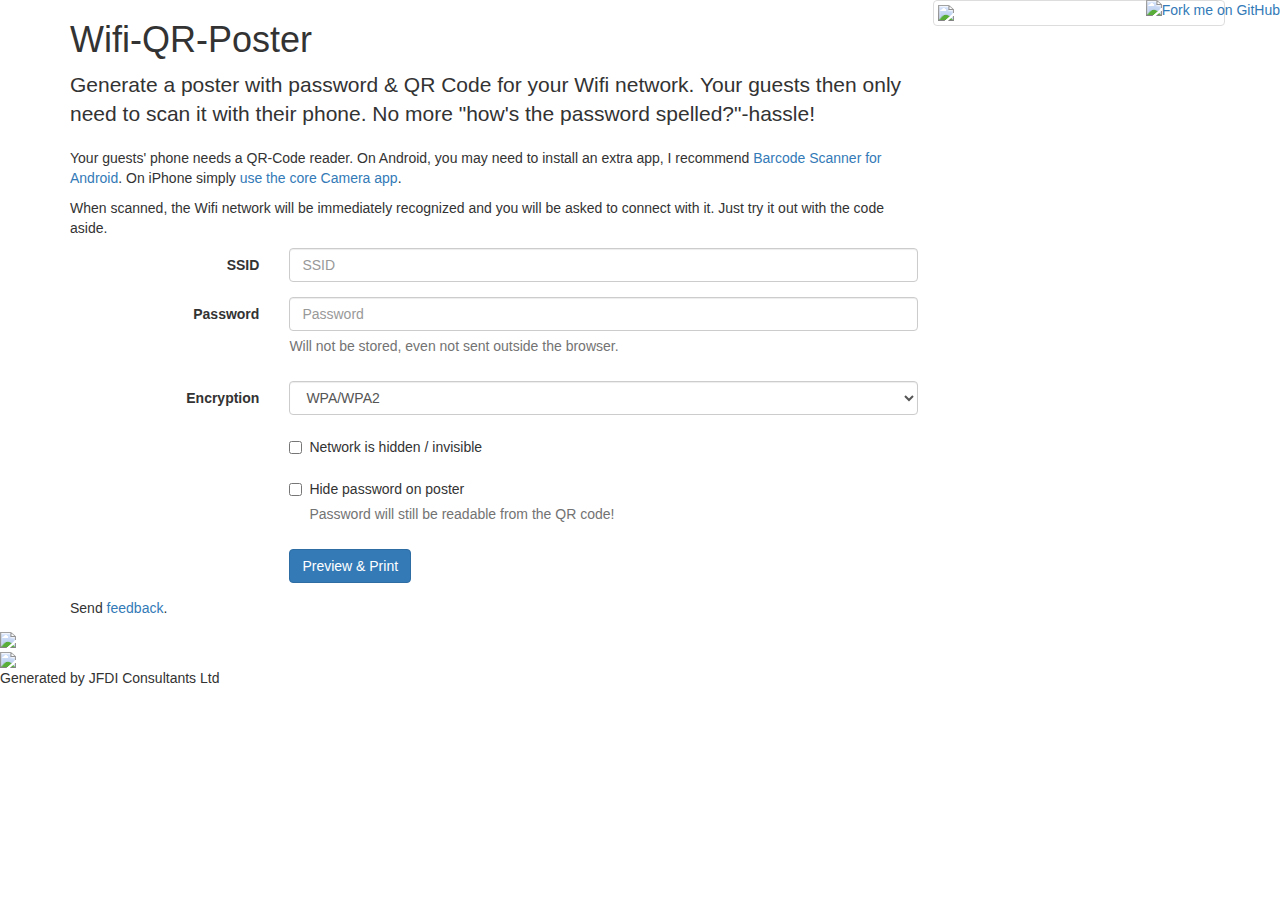
==== index.html @ c592f39c "Find the title hunt" ====
<!DOCTYPE html>
<html lang="en">
  <head>
    <meta charset="utf-8">
    <meta name="viewport" content="width=device-width, initial-scale=1.0">
    <title>Wifi-QR-Poster |> Generate a poster with password & QR Code for your Wifi network</title>
    <meta property="og:image" content="img/example.png">

    <link rel="stylesheet" type="text/css" href="css/screen.css" media="screen"/>
    <link rel="stylesheet" type="text/css" href="css/print.css" media="print"/>

    <!-- Latest compiled and minified CSS -->
    <link rel="stylesheet" href="https://maxcdn.bootstrapcdn.com/bootstrap/3.3.7/css/bootstrap.min.css" integrity="sha384-BVYiiSIFeK1dGmJRAkycuHAHRg32OmUcww7on3RYdg4Va+PmSTsz/K68vbdEjh4u" crossorigin="anonymous">

    <!-- jQuery (necessary for Bootstrap's JavaScript plugins) -->
    <script src="https://ajax.googleapis.com/ajax/libs/jquery/1.12.4/jquery.min.js"></script>

    <!-- Latest compiled and minified JavaScript -->
    <script src="https://maxcdn.bootstrapcdn.com/bootstrap/3.3.7/js/bootstrap.min.js" integrity="sha384-Tc5IQib027qvyjSMfHjOMaLkfuWVxZxUPnCJA7l2mCWNIpG9mGCD8wGNIcPD7Txa" crossorigin="anonymous"></script>

    <!-- jQuery (necessary for Bootstrap's JavaScript plugins) -->
    <script src="https://cdnjs.cloudflare.com/ajax/libs/jquery.qrcode/1.0/jquery.qrcode.min.js"></script>

    <script src="js/index.js"></script>

  </head>
  <body>


    <div class="container hidden-print">

<a href="https://github.com/phatforge/wifi-qr-poster"><img style="position: absolute; top: 0; right: 0; border: 0; z-index: 999;" src="https://camo.githubusercontent.com/365986a132ccd6a44c23a9169022c0b5c890c387/68747470733a2f2f73332e616d617a6f6e6177732e636f6d2f6769746875622f726962626f6e732f666f726b6d655f72696768745f7265645f6161303030302e706e67" alt="Fork me on GitHub" data-canonical-src="https://s3.amazonaws.com/github/ribbons/forkme_right_red_aa0000.png"></a>

      <div class="row">

        <div class="col-sm-9">
          <h1>Wifi-QR-Poster</h1>
          <p class="lead">Generate a poster with password & QR Code for your Wifi network. Your guests then only need to scan it with their phone. No more "how's the password spelled?"-hassle!</p>

          <p>Your guests' phone needs a QR-Code reader. On Android, you may need to install an extra app, I recommend <a href="https://play.google.com/store/apps/details?id=com.google.zxing.client.android">Barcode Scanner for Android</a>. On iPhone simply <a href="https://mashtips.com/share-wifi-network-with-qr-code/">use the core Camera app</a>.</p>
          <p>When scanned, the Wifi network will be immediately recognized and you will be asked to connect with it. Just try it out with the code aside.</p>

        <form class="form-horizontal"  >
          <div class="form-group">
            <label class="col-xs-3 control-label" for="ssid">SSID</label>
            <div class="col-xs-9">
              <input type="text" class="form-control" id="ssid" placeholder="SSID"/>
            </div>
          </div>
          <div class="form-group">
            <label class="col-xs-3 control-label" for="key">Password</label>
            <div class="col-xs-9">
              <input type="text" class="form-control" id="key" placeholder="Password" />
              <span class="help-block">Will not be stored, even not sent outside the browser.</span>
            </div>
          </div>
          <div class="form-group">
            <label class="col-xs-3 control-label" for="encryption">Encryption</label>
            <div class="col-xs-9">
              <select class="form-control" id="encryption">
                <option value="WPA">WPA/WPA2</option>
                <option>nopass</option>
              </select>
            </div>
          </div>
          <div class="form-group">
            <div class="col-xs-offset-3 col-xs-9">
              <div class="checkbox">
                <label>
                  <input type="checkbox" id="hidden"> Network is hidden / invisible
                </label>
              </div>
            </div>
          </div>
          <div class="form-group">
            <div class="col-xs-offset-3 col-xs-9">
              <div class="checkbox">
                <label>
                  <input type="checkbox" id="hide-key"> Hide password on poster
                  <span class="help-block">Password will still be readable from the QR code!</span>
                </label>
              </div>
            </div>
          </div>
          <div class="form-group">
            <div class="col-xs-offset-3 col-xs-9">
              <button type="button" class="btn btn-primary" onclick="generate();">Preview &amp; Print</button>
            </div>
          </div>
        </form>
        </div>

        <div class="example thumbnail col-sm-3"><img src="img/example.png"></div>

      </div>

      <footer class="footer">
        <p>Send <a href="https://jaehnig.org/#contact">feedback</a>.</p>
      </footer>
      
    </div><!-- /.container -->

    <div class="print">
      <div class="wifi">
        <img src="img/wifi.svg" />
      </div>
      <div class="ssid"> 
        <span class="text"></span>
      </div>
      <div class="key">
        <span class="img">
          <img src="img/key.svg" /> 
        </span>
        <span class="text"></span>
      </div>
      <div id="qrcode"></div>
      <div class="source">Generated by JFDI Consultants Ltd</div>
    </div>

    <!-- Google Analytics -->
    <script>
      (function(i,s,o,g,r,a,m){i['GoogleAnalyticsObject']=r;i[r]=i[r]||function(){
      (i[r].q=i[r].q||[]).push(arguments)},i[r].l=1*new Date();a=s.createElement(o),
      m=s.getElementsByTagName(o)[0];a.async=1;a.src=g;m.parentNode.insertBefore(a,m)
      })(window,document,'script','https://www.google-analytics.com/analytics.js','ga');

      ga('create', 'UA-92556342-1', 'auto');
      ga('send', 'pageview');

    </script>

  </body>
</html>
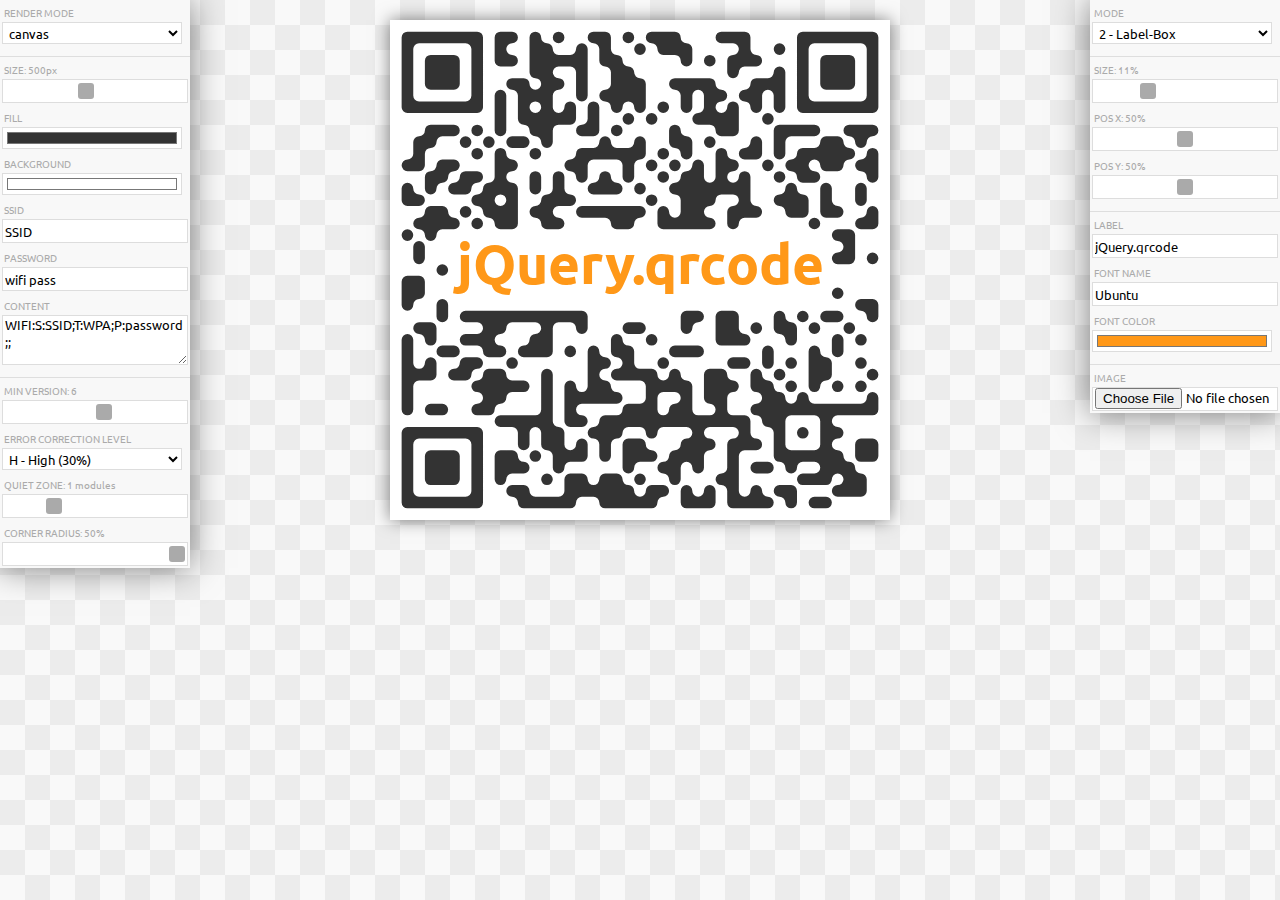
==== commit 45a3eacf: "Replace with alternative and begin a feature merge." ====
--- a/index.html
+++ b/index.html
@@ -1,133 +1,122 @@
 <!DOCTYPE html>
 <html lang="en">
-  <head>
-    <meta charset="utf-8">
-    <meta name="viewport" content="width=device-width, initial-scale=1.0">
-    <title>Wifi-QR-Poster |> Generate a poster with password & QR Code for your Wifi network</title>
-    <meta property="og:image" content="img/example.png">
+<head>
+  <meta charset="utf-8">
+  <meta http-equiv="x-ua-compatible" content="ie=edge">
+  <title>QR Poster Generator</title>
+  <meta name="description" content="QRCode Poster generator">
+  <meta name="viewport" content="width=device-width, initial-scale=1">
 
-    <link rel="stylesheet" type="text/css" href="css/screen.css" media="screen"/>
-    <link rel="stylesheet" type="text/css" href="css/print.css" media="print"/>
+  <link rel="stylesheet" type="text/css" href="css/screen.css" media="screen"/>
+  <link rel="stylesheet" type="text/css" href="css/print.css" media="print"/>
+  <link href="//fonts.googleapis.com/css?family=Ubuntu:300,400,700" rel="stylesheet">
 
-    <!-- Latest compiled and minified CSS -->
-    <link rel="stylesheet" href="https://maxcdn.bootstrapcdn.com/bootstrap/3.3.7/css/bootstrap.min.css" integrity="sha384-BVYiiSIFeK1dGmJRAkycuHAHRg32OmUcww7on3RYdg4Va+PmSTsz/K68vbdEjh4u" crossorigin="anonymous">
-
-    <!-- jQuery (necessary for Bootstrap's JavaScript plugins) -->
-    <script src="https://ajax.googleapis.com/ajax/libs/jquery/1.12.4/jquery.min.js"></script>
-
-    <!-- Latest compiled and minified JavaScript -->
-    <script src="https://maxcdn.bootstrapcdn.com/bootstrap/3.3.7/js/bootstrap.min.js" integrity="sha384-Tc5IQib027qvyjSMfHjOMaLkfuWVxZxUPnCJA7l2mCWNIpG9mGCD8wGNIcPD7Txa" crossorigin="anonymous"></script>
-
-    <!-- jQuery (necessary for Bootstrap's JavaScript plugins) -->
-    <script src="https://cdnjs.cloudflare.com/ajax/libs/jquery.qrcode/1.0/jquery.qrcode.min.js"></script>
-
-    <script src="js/index.js"></script>
-
-  </head>
-  <body>
-
-
-    <div class="container hidden-print">
-
-<a href="https://github.com/phatforge/wifi-qr-poster"><img style="position: absolute; top: 0; right: 0; border: 0; z-index: 999;" src="https://camo.githubusercontent.com/365986a132ccd6a44c23a9169022c0b5c890c387/68747470733a2f2f73332e616d617a6f6e6177732e636f6d2f6769746875622f726962626f6e732f666f726b6d655f72696768745f7265645f6161303030302e706e67" alt="Fork me on GitHub" data-canonical-src="https://s3.amazonaws.com/github/ribbons/forkme_right_red_aa0000.png"></a>
-
-      <div class="row">
-
-        <div class="col-sm-9">
-          <h1>Wifi-QR-Poster</h1>
-          <p class="lead">Generate a poster with password & QR Code for your Wifi network. Your guests then only need to scan it with their phone. No more "how's the password spelled?"-hassle!</p>
-
-          <p>Your guests' phone needs a QR-Code reader. On Android, you may need to install an extra app, I recommend <a href="https://play.google.com/store/apps/details?id=com.google.zxing.client.android">Barcode Scanner for Android</a>. On iPhone simply <a href="https://mashtips.com/share-wifi-network-with-qr-code/">use the core Camera app</a>.</p>
-          <p>When scanned, the Wifi network will be immediately recognized and you will be asked to connect with it. Just try it out with the code aside.</p>
-
-        <form class="form-horizontal"  >
-          <div class="form-group">
-            <label class="col-xs-3 control-label" for="ssid">SSID</label>
-            <div class="col-xs-9">
-              <input type="text" class="form-control" id="ssid" placeholder="SSID"/>
-            </div>
-          </div>
-          <div class="form-group">
-            <label class="col-xs-3 control-label" for="key">Password</label>
-            <div class="col-xs-9">
-              <input type="text" class="form-control" id="key" placeholder="Password" />
-              <span class="help-block">Will not be stored, even not sent outside the browser.</span>
-            </div>
-          </div>
-          <div class="form-group">
-            <label class="col-xs-3 control-label" for="encryption">Encryption</label>
-            <div class="col-xs-9">
-              <select class="form-control" id="encryption">
-                <option value="WPA">WPA/WPA2</option>
-                <option>nopass</option>
-              </select>
-            </div>
-          </div>
-          <div class="form-group">
-            <div class="col-xs-offset-3 col-xs-9">
-              <div class="checkbox">
-                <label>
-                  <input type="checkbox" id="hidden"> Network is hidden / invisible
-                </label>
-              </div>
-            </div>
-          </div>
-          <div class="form-group">
-            <div class="col-xs-offset-3 col-xs-9">
-              <div class="checkbox">
-                <label>
-                  <input type="checkbox" id="hide-key"> Hide password on poster
-                  <span class="help-block">Password will still be readable from the QR code!</span>
-                </label>
-              </div>
-            </div>
-          </div>
-          <div class="form-group">
-            <div class="col-xs-offset-3 col-xs-9">
-              <button type="button" class="btn btn-primary" onclick="generate();">Preview &amp; Print</button>
-            </div>
-          </div>
-        </form>
-        </div>
-
-        <div class="example thumbnail col-sm-3"><img src="img/example.png"></div>
-
-      </div>
-
-      <footer class="footer">
-        <p>Send <a href="https://jaehnig.org/#contact">feedback</a>.</p>
-      </footer>
-      
-    </div><!-- /.container -->
-
-    <div class="print">
+  <script src="js/jquery.min.js"></script>
+  
+  <script src="js/jquery-qrcode-0.17.0.js"></script>
+  <script src="js/index.js"></script>
+</head>
+<body>
+  <div class="control left">
+    <label for="render">RENDER MODE</label><select id="render">
+      <option value="canvas" selected="selected">
+        canvas
+      </option>
+      <option value="image">
+        image
+      </option>
+      <option value="div">
+        div
+      </option>
+    </select>
+    <hr>
+    <label for="size">SIZE:</label>
+    <input id="size" type="range" value="520" min="100" max="1000" step="50">
+    <label for="fill">FILL</label>
+    <input id="fill" type="color" value="#333333">
+    <label for="background">BACKGROUND</label>
+    <input id="background" type="color" value="#ffffff">
+    <label for="ssid">SSID</label>
+    <input id="ssid" type="text" value="SSID">
+    <label for="key">PASSWORD</label>
+    <input id="key" type="text" value="wifi pass">
+    <label for="text">CONTENT</label>
+    <textarea id="text">WIFI:S:SSID;T:WPA;P:password;;</textarea>
+    <hr>
+    <label for="minversion">MIN VERSION:</label>
+    <input id="minversion" type="range" value="6" min="1" max="10" step="1">
+    <label for="eclevel">ERROR CORRECTION LEVEL</label>
+    <select id="eclevel">
+      <option value="L">
+        L - Low (7%)
+      </option>
+      <option value="M">
+        M - Medium (15%)
+      </option>
+      <option value="Q">
+        Q - Quartile (25%)
+      </option>
+      <option value="H" selected="selected">
+        H - High (30%)
+      </option>
+    </select>
+    <label for="quiet">QUIET ZONE:</label>
+    <input id="quiet" type="range" value="1" min="0" max="4" step="1">
+    <label for="radius">CORNER RADIUS:</label>
+    <input id="radius" type="range" value="50" min="0" max="50" step="10">
+  </div>
+  <div class="control right">
+    <label for="mode">MODE</label>
+    <select id="mode">
+      <option value="0">
+        0 - Normal
+      </option>
+      <option value="1">
+        1 - Label-Strip
+      </option>
+      <option value="2" selected="selected">
+        2 - Label-Box
+      </option>
+      <option value="3">
+        3 - Image-Strip
+      </option>
+      <option value="4">
+        4 - Image-Box
+      </option>
+    </select>
+    <hr>
+    <label for="msize">SIZE:</label>
+    <input id="msize" type="range" value="11" min="0" max="40" step="1">
+    <label for="mposx">POS X:</label>
+    <input id="mposx" type="range" value="50" min="0" max="100" step="1">
+    <label for="mposy">POS Y:</label>
+    <input id="mposy" type="range" value="50" min="0" max="100" step="1">
+    <hr>
+    <label for="label">LABEL</label>
+    <input id="label" type="text" value="jQuery.qrcode">
+    <label for="font">FONT NAME</label>
+    <input id="font" type="text" value="Ubuntu">
+    <label for="fontcolor">FONT COLOR</label>
+    <input id="fontcolor" type="color" value="#ff9818">
+    <hr>
+    <label for="image">IMAGE</label>
+    <input id="image" type="file">
+  </div><img id="img-buffer" src="img/dummy.png">
+  
+  <div class="print">
       <div class="wifi">
         <img src="img/wifi.svg" />
       </div>
-      <div class="ssid"> 
+      <div class="ssid">
         <span class="text"></span>
       </div>
       <div class="key">
         <span class="img">
-          <img src="img/key.svg" /> 
+          <img src="img/key.svg" />
         </span>
         <span class="text"></span>
       </div>
-      <div id="qrcode"></div>
-      <div class="source">Generated by JFDI Consultants Ltd</div>
     </div>
-
-    <!-- Google Analytics -->
-    <script>
-      (function(i,s,o,g,r,a,m){i['GoogleAnalyticsObject']=r;i[r]=i[r]||function(){
-      (i[r].q=i[r].q||[]).push(arguments)},i[r].l=1*new Date();a=s.createElement(o),
-      m=s.getElementsByTagName(o)[0];a.async=1;a.src=g;m.parentNode.insertBefore(a,m)
-      })(window,document,'script','https://www.google-analytics.com/analytics.js','ga');
-
-      ga('create', 'UA-92556342-1', 'auto');
-      ga('send', 'pageview');
-
-    </script>
-
-  </body>
+    <div id="container"></div>
+</body>
 </html>
--- a/css/screen.css
+++ b/css/screen.css
@@ -0,0 +1,98 @@
+body {
+    font-family: 'Ubuntu', 'sans';
+    margin: 0;
+    padding: 0;
+    text-align: center;
+    background: repeat url('/img/back.png');
+}
+
+#banner {
+    display: block;
+    text-decoration: none;
+    color: rgb(29, 119, 194);
+    padding: 12px 0 0;
+    text-align: center;
+}
+
+#banner:hover {
+    color: #333;
+}
+
+#container {
+    display: inline-block;
+    margin: 20px auto;
+    box-shadow: 0 0 16px rgba(0,0,0,0.5);
+}
+
+#container > * {
+    display: block;
+}
+
+.control {
+    position: absolute;
+    background-color: #f8f8f8;
+    top: 0;
+    width: 190px;
+    box-shadow: 0 0 32px rgba(0,0,0,0.5);
+    overflow: hidden;
+    text-align: left;
+}
+
+.control.left {
+    left: 0;
+}
+
+.control.right {
+    right: 0;
+}
+
+hr {
+    margin: 12px 0 0;
+    padding: 0;
+    border: none;
+    height: 1px;
+    background-color: rgba(0,0,0,0.1);
+}
+
+label {
+    font-size: 10px;
+    color: #aaa;
+    padding: 12px 4px 0 4px;
+}
+
+input, textarea, select {
+    font-family: 'Ubuntu', 'sans';
+    display: block;
+    background-color: #fff;
+    margin: 2px;
+    padding: 0 2px;
+    border: 1px solid #ddd;
+    width: 180px;
+    height: 22px;
+}
+
+#text {
+    height: 48px;
+}
+
+#img-buffer {
+    display: none;
+}
+
+input[type='range'] {
+    -webkit-appearance: none;
+    cursor: pointer;
+}
+
+input::-webkit-slider-thumb {
+    -webkit-appearance: none;
+    width: 16px;
+    height: 16px;
+    border-radius: 3px;
+    background-image: -webkit-gradient(linear, left top, left bottom, color-stop(0, #aaa), color-stop(1, #aaa));
+}
+
+
+.print {
+  display: none;
+}
--- a/css/print.css
+++ b/css/print.css
@@ -0,0 +1,54 @@
+@page { margin: 0; }
+body  { margin: 1.6cm; }
+.print .wifi {
+  text-align: center;
+}
+.print .wifi img {
+  width: 3cm;
+}
+.print .ssid {
+  text-align: center;
+  font-size: 70px;
+  font-weight: bold;
+}
+.print .key {
+  text-align: center;
+  font-size: 50px;
+}
+.print .key img {
+  text-align:center;
+  height: 1.5cm;
+  margin-right: 0.3cm;
+  vertical-align: middle
+}
+
+#qrcode, #container {
+  margin-top: 1cm;
+  width: 100%;
+  text-align: center;
+}
+.source {
+}
+
+#container {
+  box-shadow: none;
+}
+
+.control {
+  display: none;
+}
+
+#img-buffer {
+    display: none;
+}
+
+#container::after {
+  content: "Generated by JFDI Consultants Ltd";
+  font-size: 10pt;
+  font-style: italic;
+  width: 100%;
+  text-align: center;
+  margin-top: 0.5cm;
+  display: block;
+  text-align: center;
+}
